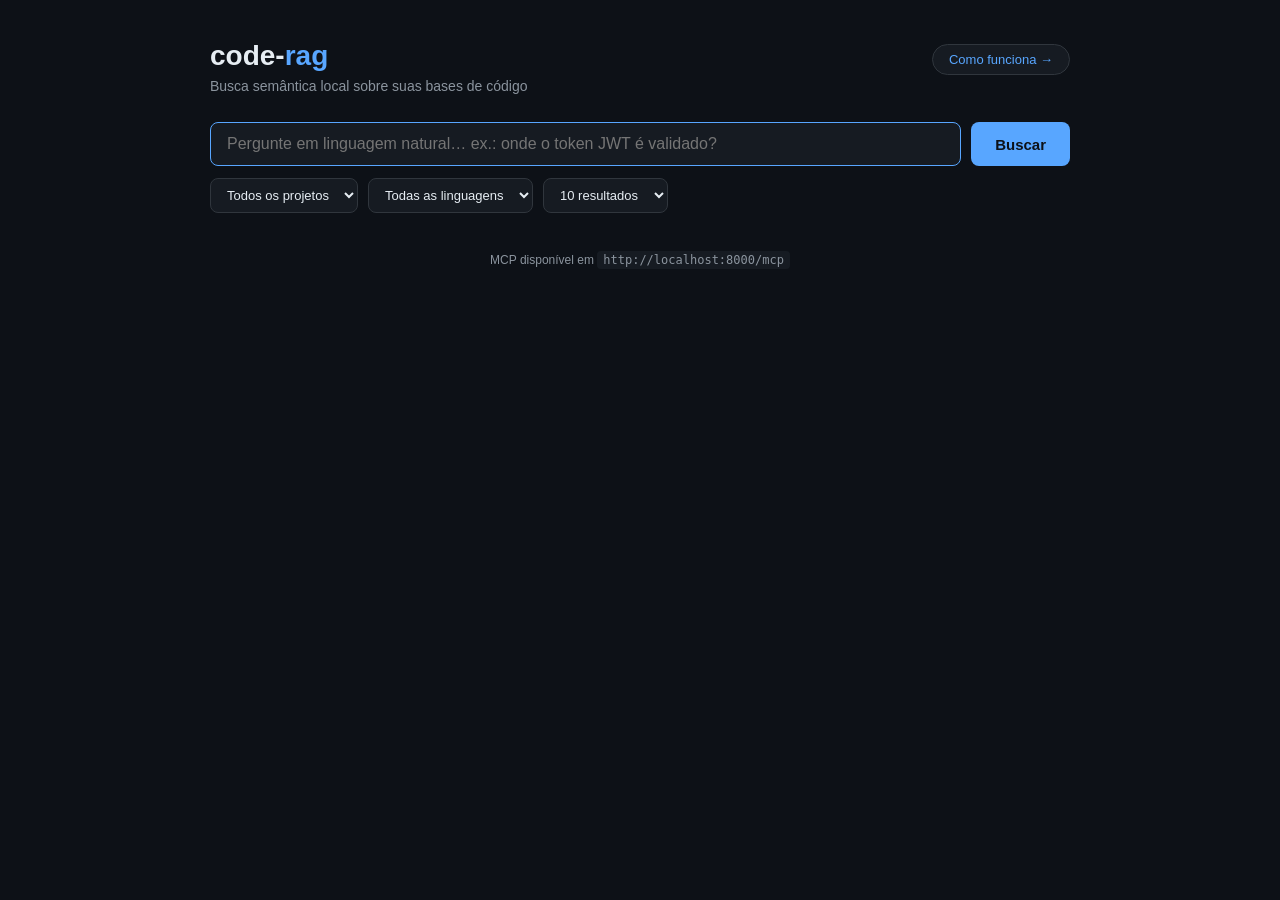
==== app/web/static/index.html @ d4abb67f "feat: code-rag local e agnóstico — indexação semântica de qualquer base de código Indexa qualquer pa" ====
<!DOCTYPE html>
<html lang="pt-BR">
<head>
<meta charset="UTF-8">
<meta name="viewport" content="width=device-width, initial-scale=1.0">
<title>code-rag</title>
<style>
  :root {
    --bg: #0d1117;
    --panel: #161b22;
    --border: #30363d;
    --text: #e6edf3;
    --muted: #8b949e;
    --accent: #58a6ff;
    --green: #3fb950;
  }
  * { box-sizing: border-box; margin: 0; padding: 0; }
  body {
    background: var(--bg);
    color: var(--text);
    font-family: -apple-system, BlinkMacSystemFont, "Segoe UI", sans-serif;
    min-height: 100vh;
  }
  .container { max-width: 900px; margin: 0 auto; padding: 40px 20px; }
  h1 { font-size: 28px; margin-bottom: 6px; }
  h1 .accent { color: var(--accent); }
  .subtitle { color: var(--muted); margin-bottom: 28px; font-size: 14px; }
  .header-row { display: flex; align-items: flex-start; justify-content: space-between; gap: 16px; }
  .how-link {
    color: var(--accent);
    text-decoration: none;
    font-size: 13px;
    border: 1px solid var(--border);
    background: var(--panel);
    border-radius: 999px;
    padding: 7px 16px;
    white-space: nowrap;
    margin-top: 4px;
  }
  .how-link:hover { border-color: var(--accent); }
  .search-row { display: flex; gap: 10px; margin-bottom: 12px; }
  input[type=text] {
    flex: 1;
    background: var(--panel);
    border: 1px solid var(--border);
    border-radius: 8px;
    padding: 12px 16px;
    color: var(--text);
    font-size: 16px;
    outline: none;
  }
  input[type=text]:focus { border-color: var(--accent); }
  button {
    background: var(--accent);
    color: #0d1117;
    border: none;
    border-radius: 8px;
    padding: 12px 24px;
    font-size: 15px;
    font-weight: 600;
    cursor: pointer;
  }
  button:hover { filter: brightness(1.1); }
  .filters { display: flex; gap: 10px; margin-bottom: 24px; }
  select {
    background: var(--panel);
    border: 1px solid var(--border);
    border-radius: 8px;
    padding: 8px 12px;
    color: var(--text);
    font-size: 13px;
  }
  .status { color: var(--muted); font-size: 13px; margin-bottom: 16px; }
  .hit {
    background: var(--panel);
    border: 1px solid var(--border);
    border-radius: 10px;
    margin-bottom: 14px;
    overflow: hidden;
  }
  .hit-header {
    display: flex;
    align-items: center;
    gap: 10px;
    padding: 10px 14px;
    border-bottom: 1px solid var(--border);
    font-size: 13px;
    flex-wrap: wrap;
  }
  .hit-path { color: var(--accent); font-family: ui-monospace, monospace; }
  .badge {
    background: #21262d;
    border: 1px solid var(--border);
    border-radius: 20px;
    padding: 2px 10px;
    font-size: 11px;
    color: var(--muted);
  }
  .score { margin-left: auto; color: var(--green); font-weight: 600; }
  pre {
    padding: 14px;
    overflow-x: auto;
    font-family: ui-monospace, "SF Mono", Menlo, monospace;
    font-size: 12.5px;
    line-height: 1.5;
    max-height: 340px;
    overflow-y: auto;
    white-space: pre-wrap;
    word-break: break-word;
  }
  .empty { text-align: center; color: var(--muted); padding: 60px 0; }
  footer { margin-top: 40px; color: var(--muted); font-size: 12px; text-align: center; }
  footer code { background: var(--panel); padding: 2px 6px; border-radius: 4px; }
</style>
</head>
<body>
<div class="container">
  <div class="header-row">
    <div>
      <h1>code-<span class="accent">rag</span></h1>
      <p class="subtitle">Busca semântica local sobre suas bases de código</p>
    </div>
    <a class="how-link" href="/how">Como funciona →</a>
  </div>

  <form class="search-row" id="form">
    <input type="text" id="q" placeholder="Pergunte em linguagem natural… ex.: onde o token JWT é validado?" autofocus>
    <button type="submit">Buscar</button>
  </form>

  <div class="filters">
    <select id="project"><option value="">Todos os projetos</option></select>
    <select id="lang"><option value="">Todas as linguagens</option></select>
    <select id="topk">
      <option value="10">10 resultados</option>
      <option value="20">20 resultados</option>
      <option value="50">50 resultados</option>
    </select>
  </div>

  <div class="status" id="status"></div>
  <div id="results"></div>

  <footer>MCP disponível em <code>http://localhost:8000/mcp</code></footer>
</div>

<script>
const $ = (id) => document.getElementById(id);

function esc(s) {
  return (s ?? "").replace(/[&<>"']/g, (c) =>
    ({ "&": "&amp;", "<": "&lt;", ">": "&gt;", '"': "&quot;", "'": "&#39;" }[c]));
}

async function loadFilters() {
  try {
    const [projects, langs] = await Promise.all([
      fetch("/api/projects").then((r) => r.json()),
      fetch("/api/langs").then((r) => r.json()),
    ]);
    for (const p of projects) {
      $("project").insertAdjacentHTML("beforeend",
        `<option value="${esc(p.name)}">${esc(p.name)} (${p.chunk_count} chunks)</option>`);
    }
    for (const l of langs) {
      $("lang").insertAdjacentHTML("beforeend", `<option value="${esc(l)}">${esc(l)}</option>`);
    }
    if (projects.length === 0) {
      $("status").textContent = "Nenhum projeto indexado ainda. Rode: make index DIR=/caminho/do/projeto";
    }
  } catch { /* servidor ainda subindo */ }
}

async function doSearch(ev) {
  ev.preventDefault();
  const q = $("q").value.trim();
  if (!q) return;
  $("status").textContent = "Buscando…";
  $("results").innerHTML = "";
  const params = new URLSearchParams({ q, top_k: $("topk").value });
  if ($("project").value) params.set("project", $("project").value);
  if ($("lang").value) params.set("lang", $("lang").value);
  const t0 = performance.now();
  try {
    const resp = await fetch("/api/search?" + params);
    if (!resp.ok) throw new Error(await resp.text());
    const hits = await resp.json();
    const ms = Math.round(performance.now() - t0);
    $("status").textContent = `${hits.length} resultado(s) em ${ms}ms`;
    if (hits.length === 0) {
      $("results").innerHTML = '<div class="empty">Nada encontrado.</div>';
      return;
    }
    $("results").innerHTML = hits.map((h) => `
      <div class="hit">
        <div class="hit-header">
          <span class="hit-path">${esc(h.file_path)}:${h.start_line}-${h.end_line}</span>
          <span class="badge">${esc(h.project)}</span>
          <span class="badge">${esc(h.lang)}</span>
          <span class="badge">${esc(h.kind)}${h.name ? " · " + esc(h.name) : ""}</span>
          <span class="score">${(h.score * 100).toFixed(1)}%</span>
        </div>
        <pre>${esc(h.content)}</pre>
      </div>`).join("");
  } catch (err) {
    $("status").textContent = "Erro: " + err.message;
  }
}

$("form").addEventListener("submit", doSearch);
loadFilters();
</script>
</body>
</html>
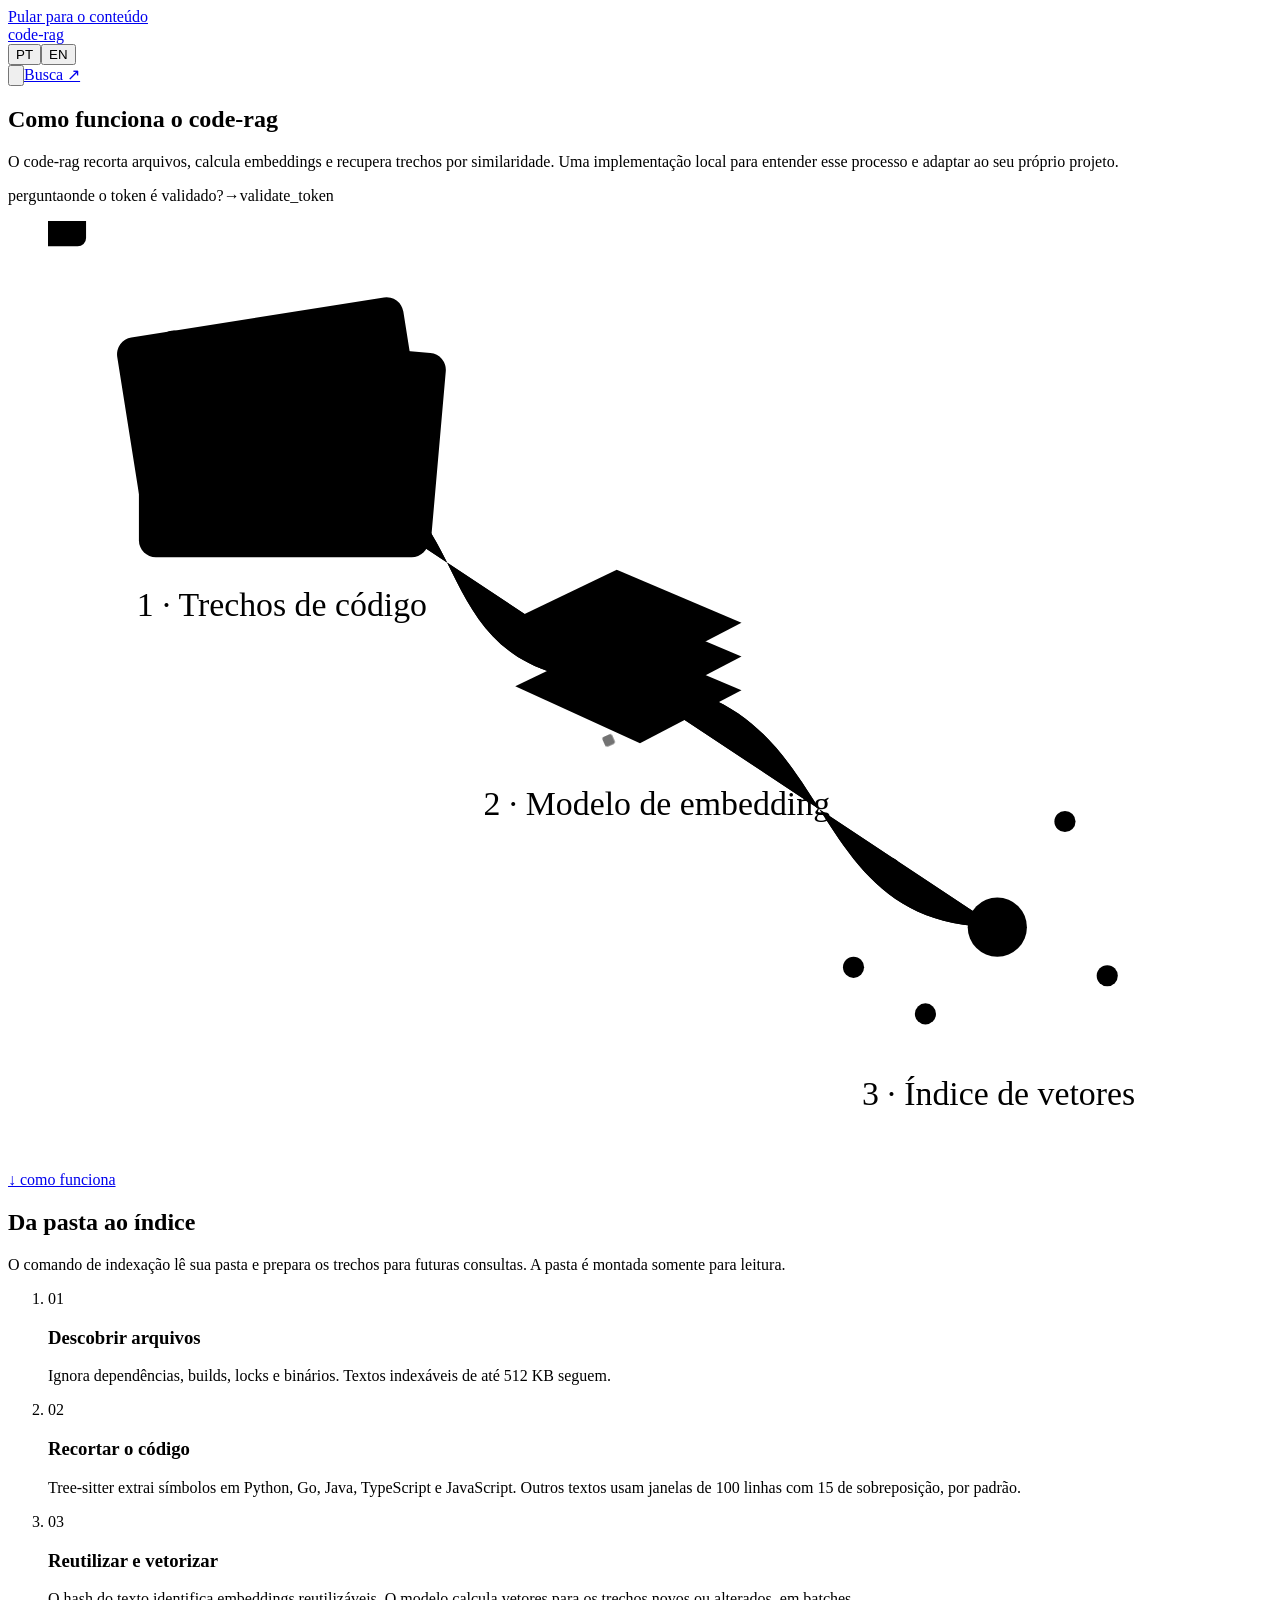
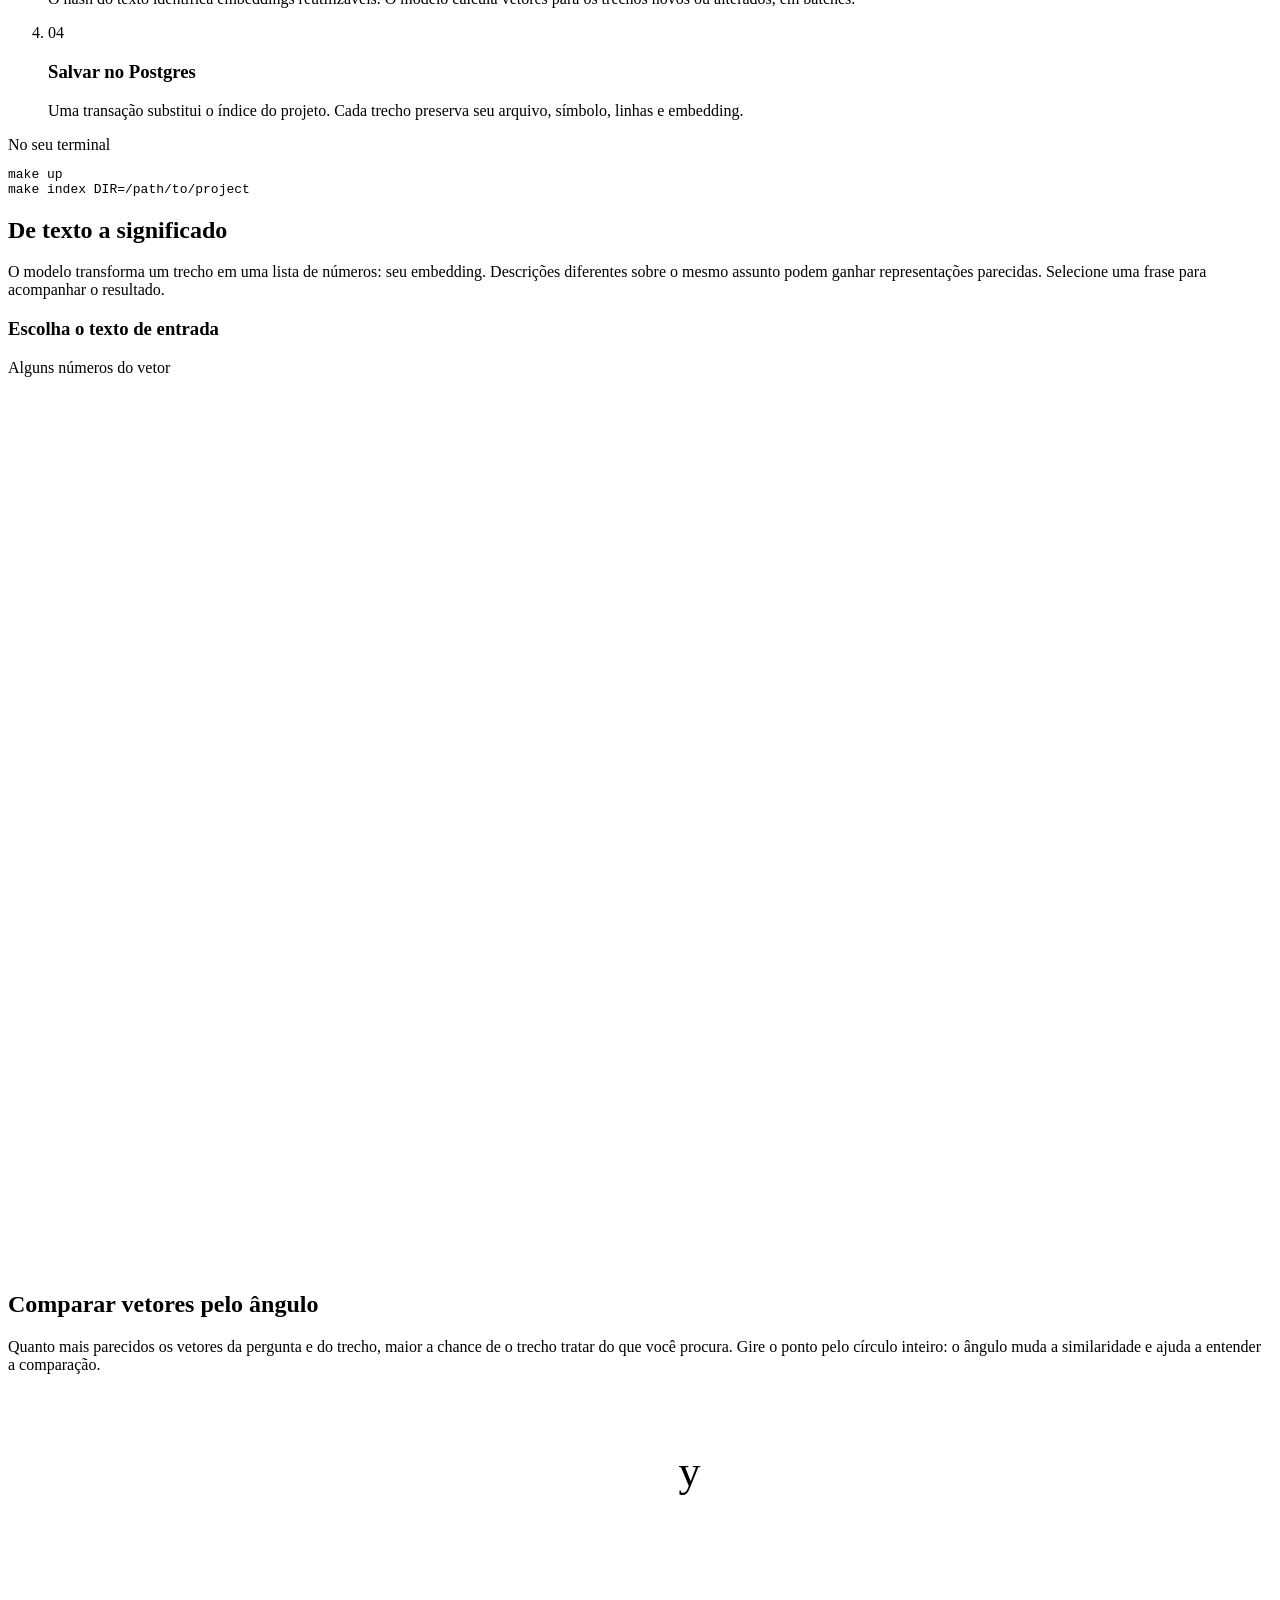
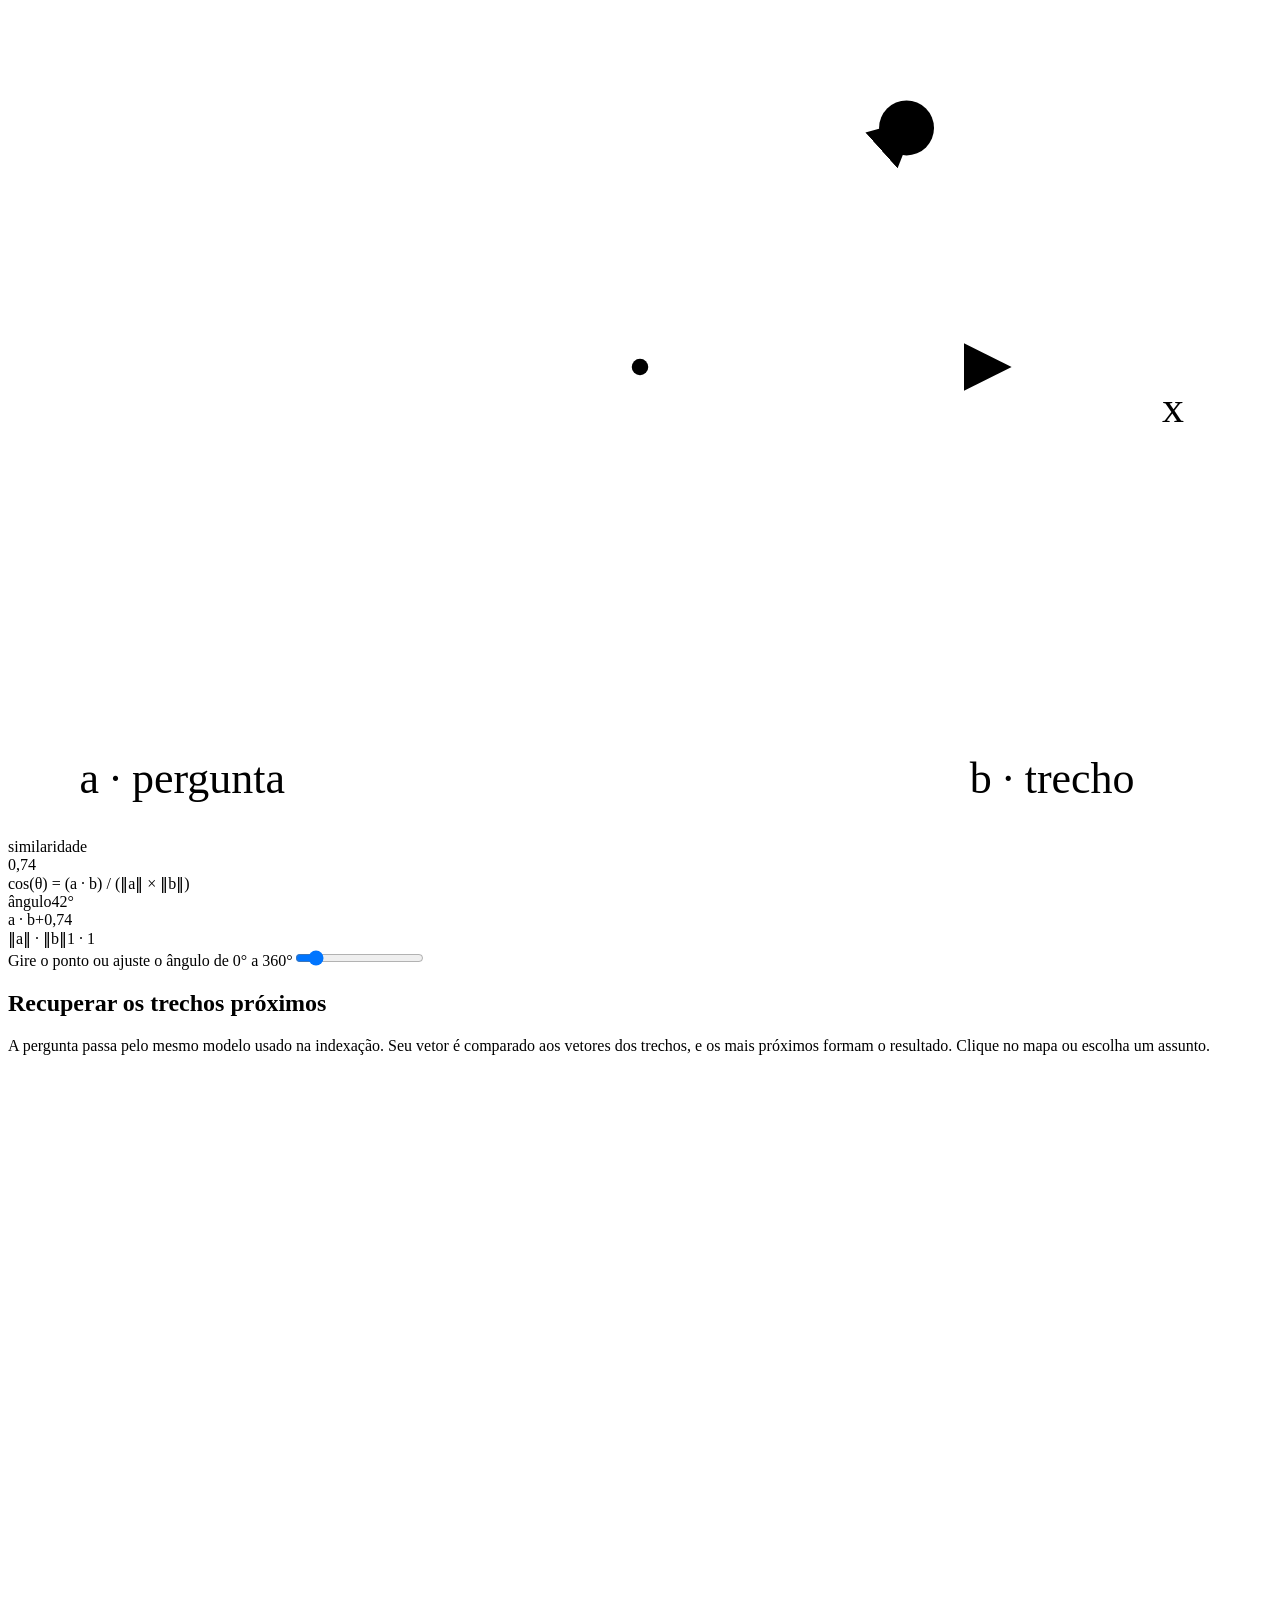
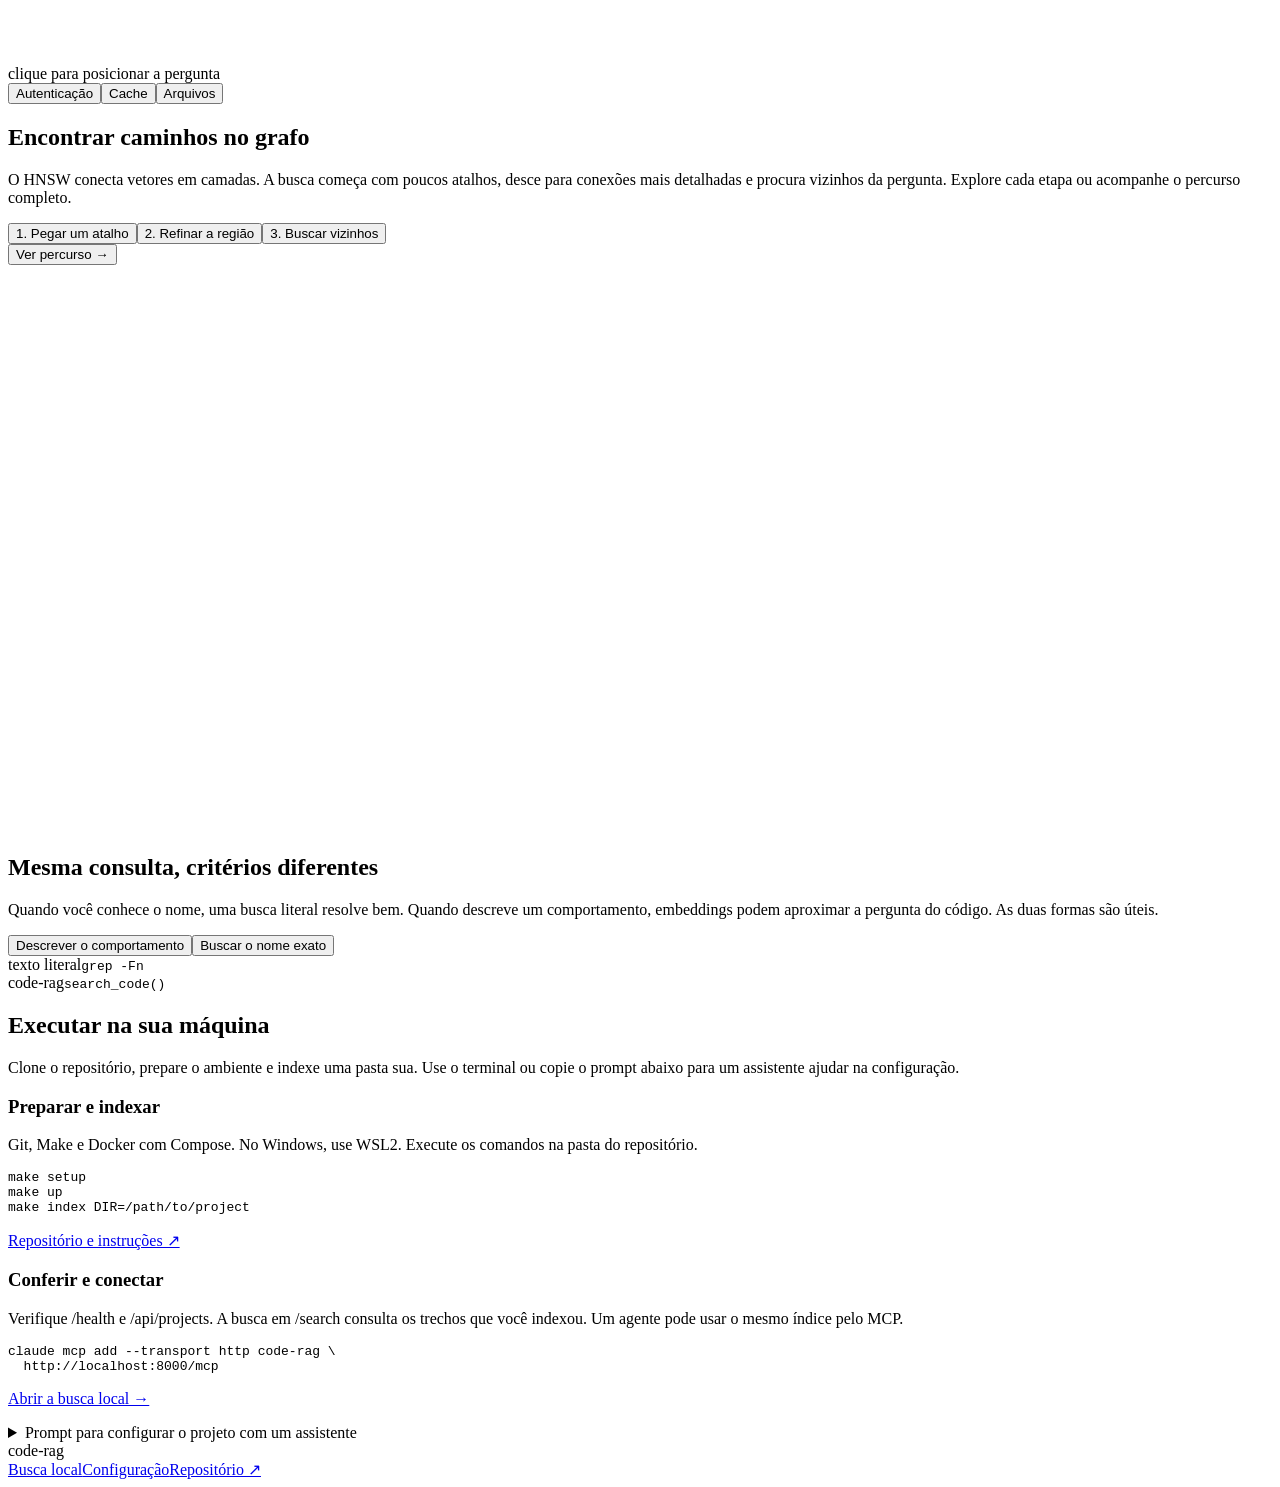
==== commit faf78a64: "feat(web): redesign interactive documentation and local search" ====
--- a/app/web/static/index.html
+++ b/app/web/static/index.html
@@ -1,214 +1,76 @@
-<!DOCTYPE html>
-<html lang="pt-BR">
-<head>
-<meta charset="UTF-8">
-<meta name="viewport" content="width=device-width, initial-scale=1.0">
-<title>code-rag</title>
-<style>
-  :root {
-    --bg: #0d1117;
-    --panel: #161b22;
-    --border: #30363d;
-    --text: #e6edf3;
-    --muted: #8b949e;
-    --accent: #58a6ff;
-    --green: #3fb950;
-  }
-  * { box-sizing: border-box; margin: 0; padding: 0; }
-  body {
-    background: var(--bg);
-    color: var(--text);
-    font-family: -apple-system, BlinkMacSystemFont, "Segoe UI", sans-serif;
-    min-height: 100vh;
-  }
-  .container { max-width: 900px; margin: 0 auto; padding: 40px 20px; }
-  h1 { font-size: 28px; margin-bottom: 6px; }
-  h1 .accent { color: var(--accent); }
-  .subtitle { color: var(--muted); margin-bottom: 28px; font-size: 14px; }
-  .header-row { display: flex; align-items: flex-start; justify-content: space-between; gap: 16px; }
-  .how-link {
-    color: var(--accent);
-    text-decoration: none;
-    font-size: 13px;
-    border: 1px solid var(--border);
-    background: var(--panel);
-    border-radius: 999px;
-    padding: 7px 16px;
-    white-space: nowrap;
-    margin-top: 4px;
-  }
-  .how-link:hover { border-color: var(--accent); }
-  .search-row { display: flex; gap: 10px; margin-bottom: 12px; }
-  input[type=text] {
-    flex: 1;
-    background: var(--panel);
-    border: 1px solid var(--border);
-    border-radius: 8px;
-    padding: 12px 16px;
-    color: var(--text);
-    font-size: 16px;
-    outline: none;
-  }
-  input[type=text]:focus { border-color: var(--accent); }
-  button {
-    background: var(--accent);
-    color: #0d1117;
-    border: none;
-    border-radius: 8px;
-    padding: 12px 24px;
-    font-size: 15px;
-    font-weight: 600;
-    cursor: pointer;
-  }
-  button:hover { filter: brightness(1.1); }
-  .filters { display: flex; gap: 10px; margin-bottom: 24px; }
-  select {
-    background: var(--panel);
-    border: 1px solid var(--border);
-    border-radius: 8px;
-    padding: 8px 12px;
-    color: var(--text);
-    font-size: 13px;
-  }
-  .status { color: var(--muted); font-size: 13px; margin-bottom: 16px; }
-  .hit {
-    background: var(--panel);
-    border: 1px solid var(--border);
-    border-radius: 10px;
-    margin-bottom: 14px;
-    overflow: hidden;
-  }
-  .hit-header {
-    display: flex;
-    align-items: center;
-    gap: 10px;
-    padding: 10px 14px;
-    border-bottom: 1px solid var(--border);
-    font-size: 13px;
-    flex-wrap: wrap;
-  }
-  .hit-path { color: var(--accent); font-family: ui-monospace, monospace; }
-  .badge {
-    background: #21262d;
-    border: 1px solid var(--border);
-    border-radius: 20px;
-    padding: 2px 10px;
-    font-size: 11px;
-    color: var(--muted);
-  }
-  .score { margin-left: auto; color: var(--green); font-weight: 600; }
-  pre {
-    padding: 14px;
-    overflow-x: auto;
-    font-family: ui-monospace, "SF Mono", Menlo, monospace;
-    font-size: 12.5px;
-    line-height: 1.5;
-    max-height: 340px;
-    overflow-y: auto;
-    white-space: pre-wrap;
-    word-break: break-word;
-  }
-  .empty { text-align: center; color: var(--muted); padding: 60px 0; }
-  footer { margin-top: 40px; color: var(--muted); font-size: 12px; text-align: center; }
-  footer code { background: var(--panel); padding: 2px 6px; border-radius: 4px; }
-</style>
-</head>
-<body>
-<div class="container">
-  <div class="header-row">
-    <div>
-      <h1>code-<span class="accent">rag</span></h1>
-      <p class="subtitle">Busca semântica local sobre suas bases de código</p>
+<!doctype html>
+<html lang="pt-BR" data-theme="dark"><head><meta charset="utf-8"><meta name="viewport" content="width=device-width, initial-scale=1"><meta name="color-scheme" content="dark light"><meta name="description" content="Como funciona o code-rag: indexação local, embeddings, recuperação por similaridade e configuração."><title>Como funciona · code-rag</title><script>
+(() => {
+  try {
+    const theme = localStorage.getItem('coderag-how-theme');
+    document.documentElement.dataset.theme = theme === 'light' || theme === 'dark' ? theme : (matchMedia('(prefers-color-scheme: light)').matches ? 'light' : 'dark');
+  } catch (_) {}
+})();
+</script><link rel="stylesheet" href="/assets/theme.css"><link rel="stylesheet" href="/assets/documentation.css"><script src="/assets/documentation.js" defer></script></head><body><svg xmlns="http://www.w3.org/2000/svg" style="display:none" aria-hidden="true"><defs><symbol id="i-sun" viewBox="0 0 24 24"><circle cx="12" cy="12" r="4"/><path d="M12 2v2m0 16v2M2 12h2m16 0h2M5 5l1.5 1.5m11 11L19 19M5 19l1.5-1.5m11-11L19 5"/></symbol><symbol id="i-moon" viewBox="0 0 24 24"><path d="M20.5 14A8.5 8.5 0 0 1 10 3.5 8.5 8.5 0 1 0 20.5 14Z"/></symbol></defs></svg><a class="skip" href="#conteudo" data-i18n="skip">Pular para o conteúdo</a><nav class="topnav" aria-label="Navegação da documentação" data-label="navigation"><a class="brand" href="/">code-rag</a><div class="language" role="group" aria-label="Idioma / Language"><button type="button" data-language="pt" aria-label="Português" aria-pressed="true">PT</button><button type="button" data-language="en" aria-label="English" aria-pressed="false">EN</button></div><button type="button" class="theme-button" id="theme-toggle" aria-label="Ativar tema claro"><svg viewBox="0 0 24 24" aria-hidden="true"><use href="#i-sun"/></svg></button><a class="search-link" href="/search" data-i18n="nav.search">Busca ↗</a></nav><main id="conteudo"><section class="scene" id="hero">
+  <div class="container">
+    <div class="hero-grid">
+      <div>
+
+        <h1 class="title" data-i18n="hero.title">Como funciona o code-rag</h1>
+        <p class="deck" data-i18n="hero.description">O code-rag recorta arquivos, calcula embeddings e recupera trechos por similaridade. Uma implementação local para entender esse processo e adaptar ao seu próprio projeto.</p>
+        <div class="hero-demo"><span class="q-label" data-i18n="hero.queryLabel">pergunta</span><span class="q" data-i18n="hero.query">onde o token é validado?</span><span class="arrow">→</span><span class="a">validate_token</span></div>
+      </div>
+      <div>
+        <figure class="hero-svg-wrap">
+          <svg id="hero-svg" viewBox="0 0 560 440" role="img" aria-label="Trechos de código atravessam o modelo e chegam ao índice" data-label="diagram.flow">
+            <defs><pattern id="encoder-grid" width="14" height="14" patternUnits="userSpaceOnUse"><rect width="5" height="5" rx="1" fill="var(--accent)" opacity=".55"/></pattern></defs>
+            <path class="hero-route" d="M120 116C215 116 165 218 272 218S350 334 449 334"/>
+            <path class="hero-packet" d="M120 116C215 116 165 218 272 218S350 334 449 334" pathLength="100"/>
+            <g id="hero-payload" aria-hidden="true"><rect x="-18" y="-12" width="36" height="24" rx="4" fill="var(--accent)"/><path d="M-10 -4H10M-10 3H4" fill="none" stroke="var(--accent-ink)" stroke-width="2"/></g>
+            <g class="hero-fragments">
+              <rect x="38" y="45" width="137" height="94" rx="8" class="fragment-back" transform="rotate(-9 107 92)"/>
+              <rect x="48" y="57" width="137" height="94" rx="8" class="fragment-back" transform="rotate(5 117 104)"/>
+              <rect x="43" y="65" width="137" height="94" rx="8" class="fragment-front"/>
+              <path d="M60 89H88M60 102H156M60 115H137M60 128H147" class="fragment-lines"/>
+              <text x="42" y="187" data-i18n="diagram.code">1 · Trechos de código</text>
+            </g>
+            <g class="hero-encoder">
+              <path d="M221 188L269 165L328 190L280 215Z" fill="var(--bg-2)" stroke="var(--line)"/>
+              <path d="M221 204L269 181L328 206L280 231Z" fill="var(--bg-2)" stroke="var(--accent)"/>
+              <path d="M221 220L269 197L328 222L280 247Z" fill="var(--bg-2)" stroke="var(--line)"/>
+              <rect x="244" y="190" width="56" height="56" fill="url(#encoder-grid)" transform="rotate(-24 272 218)"/>
+              <text x="206" y="281" data-i18n="diagram.model">2 · Modelo de embedding</text>
+            </g>
+            <g class="hero-network">
+              <path d="M398 306L449 334L481 284M449 334L501 357L481 284M449 334L415 375L501 357M398 306L381 353L415 375" fill="none" stroke="var(--line)"/>
+              <circle cx="398" cy="306" r="5" fill="var(--accent)"/><circle cx="481" cy="284" r="5" fill="var(--blue)"/><circle cx="501" cy="357" r="5" fill="var(--blue)"/><circle cx="415" cy="375" r="5" fill="var(--gold)"/><circle cx="381" cy="353" r="5" fill="var(--accent)"/>
+              <circle class="hero-arrival" cx="449" cy="334" r="14" fill="var(--bg-0)" stroke="var(--accent)"/>
+              <circle cx="449" cy="334" r="5" fill="var(--accent)"/>
+              <text x="385" y="418" data-i18n="diagram.index">3 · Índice de vetores</text>
+            </g>
+          </svg>
+
+        </figure>
+      </div>
     </div>
-    <a class="how-link" href="/how">Como funciona →</a>
   </div>
+  <a href="#indexacao" class="scroll-hint" data-i18n="hero.scroll">↓ como funciona</a>
+</section>
+<section class="scene" id="indexacao"><div class="container"><div class="scene-side"><div><h2 class="heading" data-i18n="index.title">Da pasta ao índice</h2><p class="deck" data-i18n="index.description">O comando de indexação lê sua pasta e prepara os trechos para futuras consultas. A pasta é montada somente para leitura.</p><ol class="flow-steps"><li><span class="number">01</span><div><h3 data-i18n="index.walk">Descobrir arquivos</h3><p data-i18n="index.walkBody">Ignora dependências, builds, locks e binários. Textos indexáveis de até 512 KB seguem.</p></div></li><li id="chunking"><span class="number">02</span><div><h3 data-i18n="index.chunk">Recortar o código</h3><p data-i18n="index.chunkBody">Tree-sitter extrai símbolos em Python, Go, Java, TypeScript e JavaScript. Outros textos usam janelas de 100 linhas com 15 de sobreposição, por padrão.</p></div></li><li><span class="number">03</span><div><h3 data-i18n="index.reuse">Reutilizar e vetorizar</h3><p data-i18n="index.reuseBody">O hash do texto identifica embeddings reutilizáveis. O modelo calcula vetores para os trechos novos ou alterados, em batches.</p></div></li><li><span class="number">04</span><div><h3 data-i18n="index.store">Salvar no Postgres</h3><p data-i18n="index.storeBody">Uma transação substitui o índice do projeto. Cada trecho preserva seu arquivo, símbolo, linhas e embedding.</p></div></li></ol></div><div><div class="command-block"><div class="head"><span class="title" data-i18n="index.commands">No seu terminal</span></div><div class="body"><pre>make up
+make index DIR=/path/to/project</pre></div></div></div></div></div></section>
+<section class="scene" id="vector-scene"><div class="container">
+<h2 class="heading" data-i18n="vectors.title">De texto a significado</h2>
+<p class="deck" data-i18n="vectors.description">O modelo transforma um trecho em uma lista de números: seu embedding. Descrições diferentes sobre o mesmo assunto podem ganhar representações parecidas. Selecione uma frase para acompanhar o resultado.</p>
+<div class="viz embedding-lab"><div class="embedding-input"><h3 data-i18n="vectors.input">Escolha o texto de entrada</h3><div id="embed-options"></div><div class="embedding-signature"><span data-i18n="vectors.signature">Alguns números do vetor</span><output id="embed-values"></output></div></div><div class="embedding-output"><svg id="embed-map" viewBox="0 0 440 310" role="img" aria-label="Duas descrições de autenticação próximas e uma de arquivos distante" data-label="vectors.diagram"></svg><div class="embedding-insight" id="embed-insight" role="status"></div></div></div>
 
-  <form class="search-row" id="form">
-    <input type="text" id="q" placeholder="Pergunte em linguagem natural… ex.: onde o token JWT é validado?" autofocus>
-    <button type="submit">Buscar</button>
-  </form>
+</div></section>
+<section class="scene" id="cosine"><div class="container"><h2 class="heading" data-i18n="cosine.title">Comparar vetores pelo ângulo</h2><p class="deck" data-i18n="cosine.description">Quanto mais parecidos os vetores da pergunta e do trecho, maior a chance de o trecho tratar do que você procura. Gire o ponto pelo círculo inteiro: o ângulo muda a similaridade e ajuda a entender a comparação. </p><div class="viz"><div class="viz-pad"><div class="cos-grid"><div><svg class="cos-svg" id="cos-svg" viewBox="0 0 460 380" role="img" aria-label="Dois vetores com ângulo ajustável" data-label="cosine.diagram"><defs><marker id="arr-a" viewBox="0 0 10 10" refX="7" refY="5" markerWidth="7" markerHeight="7" orient="auto"><path d="M0 0L10 5L0 10Z" fill="var(--accent)"/></marker><marker id="arr-b" viewBox="0 0 10 10" refX="7" refY="5" markerWidth="7" markerHeight="7" orient="auto"><path d="M0 0L10 5L0 10Z" fill="var(--accent-2)"/></marker></defs><line x1="25" y1="210" x2="425" y2="210" stroke="var(--line)"/><line x1="230" y1="30" x2="230" y2="350" stroke="var(--line)"/><circle cx="230" cy="210" r="130" fill="none" stroke="var(--line)" stroke-dasharray="2 5"/><text x="420" y="230">x</text><text x="244" y="35">y</text><path id="cos-arc" fill="none" stroke="var(--purple)" stroke-width="2"/><line id="cos-a" x1="230" y1="210" x2="327" y2="123" stroke="var(--accent)" stroke-width="2.5" marker-end="url(#arr-a)"/><line x1="230" y1="210" x2="360" y2="210" stroke="var(--accent-2)" stroke-width="2.5" marker-end="url(#arr-b)"/><circle id="cos-handle" cx="327" cy="123" r="10" fill="var(--accent)" stroke="var(--bg-0)" stroke-width="2"/><circle cx="230" cy="210" r="3" fill="var(--text)"/><text x="26" y="365" fill="var(--accent)" data-i18n="cosine.query">a · pergunta</text><text x="350" y="365" fill="var(--accent-2)" data-i18n="cosine.chunk">b · trecho</text></svg></div><div class="cos-readout"><div class="label" data-i18n="cosine.score">similaridade</div><div class="big" id="cos-big">0,74</div><div class="formula">cos(θ) = (a · b) / (‖a‖ × ‖b‖)</div><div class="stats"><div class="row"><span class="k" data-i18n="cosine.angle">ângulo</span><span class="v" id="cos-ang">42°</span></div><div class="row"><span class="k">a · b</span><span class="v" id="cos-dot">+0,74</span></div><div class="row"><span class="k">‖a‖ · ‖b‖</span><span class="v">1 · 1</span></div></div><label class="cos-control" for="cos-angle"><span data-i18n="cosine.control">Gire o ponto ou ajuste o ângulo de 0° a 360°</span><input type="range" id="cos-angle" min="0" max="360" value="42"></label><div class="verdict" id="cos-verdict" role="status"></div></div></div></div></div></div></section>
+<section class="scene" id="space"><div class="container"><span id="busca"></span><h2 class="heading" data-i18n="space.title">Recuperar os trechos próximos</h2><p class="deck" data-i18n="space.description">A pergunta passa pelo mesmo modelo usado na indexação. Seu vetor é comparado aos vetores dos trechos, e os mais próximos formam o resultado. Clique no mapa ou escolha um assunto.</p><div class="viz"><div class="space-wrap"><svg class="scatter" id="scatter-svg" viewBox="0 0 900 420" role="img" aria-label="Mapa ilustrativo de trechos por assunto" data-label="space.diagram"></svg><div class="scatter-tip" id="scatter-tip"></div><div class="scatter-hint" data-i18n="space.hint">clique para posicionar a pergunta</div><div class="scatter-legend" id="scatter-legend"></div></div></div><div class="query-options" role="group" aria-label="Assuntos da pergunta" data-label="space.questions"><button type="button" data-query="0" aria-pressed="true" data-i18n="space.auth">Autenticação</button><button type="button" data-query="1" aria-pressed="false" data-i18n="space.cache">Cache</button><button type="button" data-query="2" aria-pressed="false" data-i18n="space.files">Arquivos</button></div><p class="sr-only" id="map-summary" role="status"></p></div></section>
+<section class="scene" id="hnsw"><div class="container">
+<h2 class="heading" data-i18n="hnsw.title">Encontrar caminhos no grafo</h2>
+<p class="deck" data-i18n="hnsw.description">O HNSW conecta vetores em camadas. A busca começa com poucos atalhos, desce para conexões mais detalhadas e procura vizinhos da pergunta. Explore cada etapa ou acompanhe o percurso completo.</p>
+<div class="viz graph-lab"><div class="viz-heading"><div class="graph-steps" role="group" aria-label="Etapas da busca no grafo" data-label="hnsw.steps"><button type="button" data-graph-step="0" aria-pressed="false" data-i18n="hnsw.shortcut">1. Pegar um atalho</button><button type="button" data-graph-step="1" aria-pressed="false" data-i18n="hnsw.refine">2. Refinar a região</button><button type="button" data-graph-step="2" aria-pressed="true" data-i18n="hnsw.neighbors">3. Buscar vizinhos</button></div><button class="replay" type="button" id="trace-search" data-i18n="hnsw.trace">Ver percurso →</button></div>
+<svg id="hnsw-svg" viewBox="0 0 760 340" role="img" aria-label="Grafo ramificado em três camadas, do atalho aos vizinhos" data-label="hnsw.graphDiagram"></svg><div class="graph-explanation"><p id="graph-explanation" role="status"></p></div></div>
 
-  <div class="filters">
-    <select id="project"><option value="">Todos os projetos</option></select>
-    <select id="lang"><option value="">Todas as linguagens</option></select>
-    <select id="topk">
-      <option value="10">10 resultados</option>
-      <option value="20">20 resultados</option>
-      <option value="50">50 resultados</option>
-    </select>
-  </div>
-
-  <div class="status" id="status"></div>
-  <div id="results"></div>
-
-  <footer>MCP disponível em <code>http://localhost:8000/mcp</code></footer>
-</div>
-
-<script>
-const $ = (id) => document.getElementById(id);
-
-function esc(s) {
-  return (s ?? "").replace(/[&<>"']/g, (c) =>
-    ({ "&": "&amp;", "<": "&lt;", ">": "&gt;", '"': "&quot;", "'": "&#39;" }[c]));
-}
-
-async function loadFilters() {
-  try {
-    const [projects, langs] = await Promise.all([
-      fetch("/api/projects").then((r) => r.json()),
-      fetch("/api/langs").then((r) => r.json()),
-    ]);
-    for (const p of projects) {
-      $("project").insertAdjacentHTML("beforeend",
-        `<option value="${esc(p.name)}">${esc(p.name)} (${p.chunk_count} chunks)</option>`);
-    }
-    for (const l of langs) {
-      $("lang").insertAdjacentHTML("beforeend", `<option value="${esc(l)}">${esc(l)}</option>`);
-    }
-    if (projects.length === 0) {
-      $("status").textContent = "Nenhum projeto indexado ainda. Rode: make index DIR=/caminho/do/projeto";
-    }
-  } catch { /* servidor ainda subindo */ }
-}
-
-async function doSearch(ev) {
-  ev.preventDefault();
-  const q = $("q").value.trim();
-  if (!q) return;
-  $("status").textContent = "Buscando…";
-  $("results").innerHTML = "";
-  const params = new URLSearchParams({ q, top_k: $("topk").value });
-  if ($("project").value) params.set("project", $("project").value);
-  if ($("lang").value) params.set("lang", $("lang").value);
-  const t0 = performance.now();
-  try {
-    const resp = await fetch("/api/search?" + params);
-    if (!resp.ok) throw new Error(await resp.text());
-    const hits = await resp.json();
-    const ms = Math.round(performance.now() - t0);
-    $("status").textContent = `${hits.length} resultado(s) em ${ms}ms`;
-    if (hits.length === 0) {
-      $("results").innerHTML = '<div class="empty">Nada encontrado.</div>';
-      return;
-    }
-    $("results").innerHTML = hits.map((h) => `
-      <div class="hit">
-        <div class="hit-header">
-          <span class="hit-path">${esc(h.file_path)}:${h.start_line}-${h.end_line}</span>
-          <span class="badge">${esc(h.project)}</span>
-          <span class="badge">${esc(h.lang)}</span>
-          <span class="badge">${esc(h.kind)}${h.name ? " · " + esc(h.name) : ""}</span>
-          <span class="score">${(h.score * 100).toFixed(1)}%</span>
-        </div>
-        <pre>${esc(h.content)}</pre>
-      </div>`).join("");
-  } catch (err) {
-    $("status").textContent = "Erro: " + err.message;
-  }
-}
-
-$("form").addEventListener("submit", doSearch);
-loadFilters();
-</script>
-</body>
-</html>
+</div></section>
+<section class="scene" id="compare"><div class="container"><span id="comparacao"></span><h2 class="heading" data-i18n="compare.title">Mesma consulta, critérios diferentes</h2><p class="deck" data-i18n="compare.description">Quando você conhece o nome, uma busca literal resolve bem. Quando descreve um comportamento, embeddings podem aproximar a pergunta do código. As duas formas são úteis.</p><div class="query-options" role="group" aria-label="Casos da comparação" data-label="compare.cases"><button type="button" data-compare="0" aria-pressed="true" data-i18n="compare.natural">Descrever o comportamento</button><button type="button" data-compare="1" aria-pressed="false" data-i18n="compare.exact">Buscar o nome exato</button></div><div class="viz"><div class="viz-pad"><div class="cmp-grid"><div class="cmp literal"><div class="cmp-head"><div class="title"><span class="badge" data-i18n="compare.literal">texto literal</span><code>grep -Fn</code></div></div><div class="cmp-body" id="grep-cmp-body"></div></div><div class="cmp semantic"><div class="cmp-head"><div class="title"><span class="badge">code-rag</span><code>search_code()</code></div></div><div class="cmp-body" id="rag-cmp-body"></div></div></div></div></div></div></section>
+<section class="scene" id="setup"><div class="container"><h2 class="heading" data-i18n="setup.title">Executar na sua máquina</h2><p class="deck" data-i18n="setup.description">Clone o repositório, prepare o ambiente e indexe uma pasta sua. Use o terminal ou copie o prompt abaixo para um assistente ajudar na configuração.</p><div class="setup-grid"><div class="setup-block"><h3 class="subheading" data-i18n="setup.environment">Preparar e indexar</h3><p data-i18n="setup.requirements">Git, Make e Docker com Compose. No Windows, use WSL2. Execute os comandos na pasta do repositório.</p><pre>make setup
+make up
+make index DIR=/path/to/project</pre><p class="setup-link"><a class="plain-link" href="https://github.com/hjunior29/code-rag" target="_blank" rel="noopener noreferrer" data-i18n="setup.repo">Repositório e instruções ↗</a></p></div><div class="setup-block"><h3 class="subheading" data-i18n="setup.verify">Conferir e conectar</h3><p data-i18n="setup.verifyBody">Verifique /health e /api/projects. A busca em /search consulta os trechos que você indexou. Um agente pode usar o mesmo índice pelo MCP.</p><pre>claude mcp add --transport http code-rag \
+  http://localhost:8000/mcp</pre><p class="setup-link"><a class="plain-link" href="/search" data-i18n="setup.search">Abrir a busca local →</a></p></div></div><details class="setup-details"><summary data-i18n="setup.promptTitle">Prompt para configurar o projeto com um assistente</summary><div class="prompt-content"><div class="prompt-fields"><div><label for="setup-os" data-i18n="setup.os">Sistema operacional</label><select id="setup-os"><option value="auto" data-i18n="setup.auto">Identificar com o assistente</option><option value="macOS">macOS</option><option value="Linux">Linux</option><option value="Windows (WSL2)">Windows / WSL2</option></select></div></div><label class="sr-only" for="setup-prompt" data-i18n="setup.promptLabel">Prompt de configuração</label><textarea id="setup-prompt" readonly spellcheck="false"></textarea><div class="prompt-footer"><button type="button" class="copy-button" id="copy-prompt" data-i18n="setup.copy">Copiar prompt</button></div><p id="copy-status" role="status" class="inline-note"></p></div></details></div></section>
+</main><footer>code-rag<div class="links"><a href="/search" data-i18n="footer.search">Busca local</a><a href="#setup" data-i18n="footer.setup">Configuração</a><a href="https://github.com/hjunior29/code-rag" target="_blank" rel="noopener noreferrer" data-i18n="footer.repo">Repositório ↗</a></div></footer></body></html>
